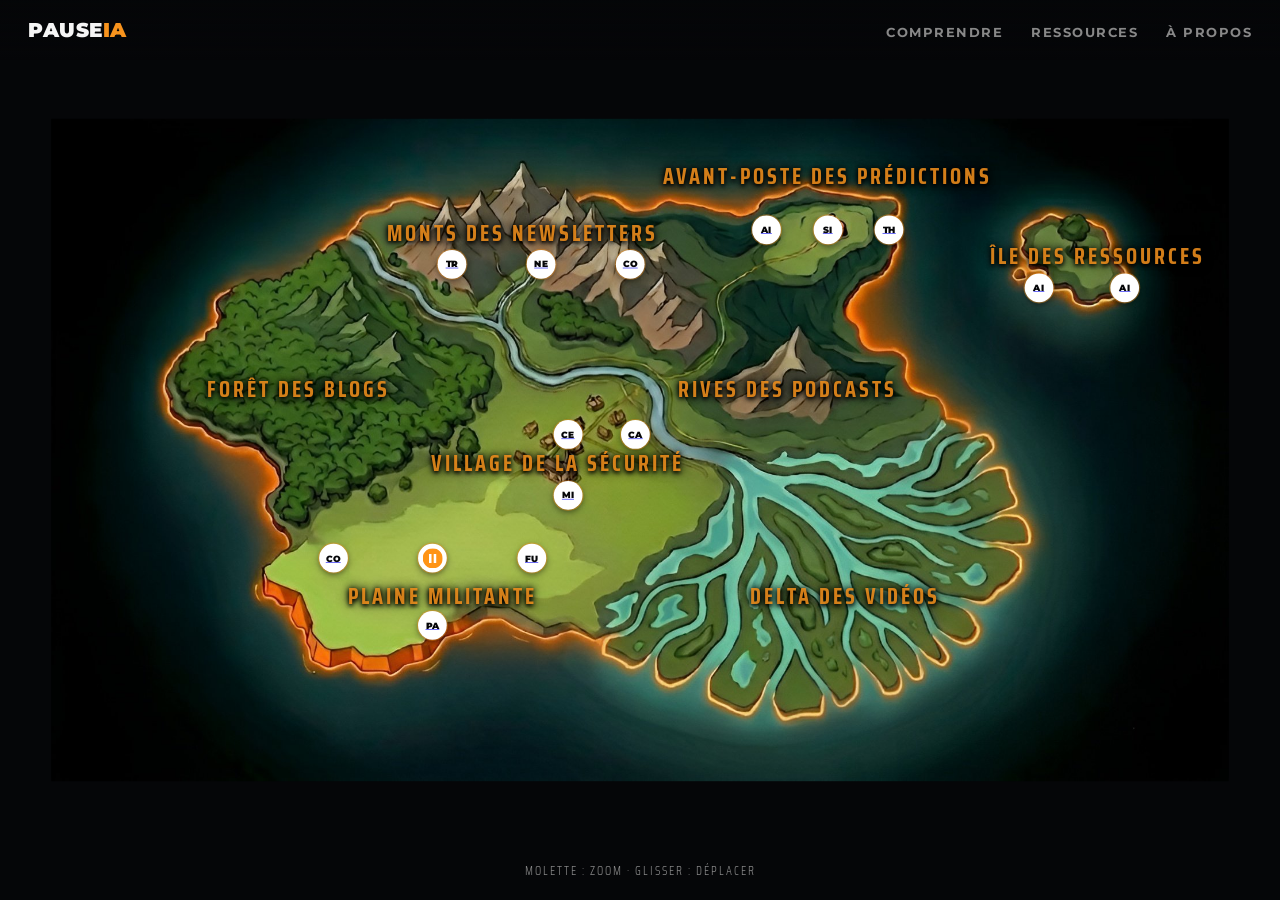
==== index.html @ 86043eaa "Add files via upload" ====
<!DOCTYPE html>
<html lang="fr">
<head>
  <meta charset="UTF-8" />
  <meta name="viewport" content="width=device-width, initial-scale=1.0" />
  <title>Pause IA — Carte</title>

  <!-- Polices Google Fonts (charte PauseAI) -->
  <link rel="preconnect" href="https://fonts.googleapis.com" />
  <link rel="preconnect" href="https://fonts.gstatic.com" crossorigin />
  <link
    href="https://fonts.googleapis.com/css2?family=Montserrat:wght@700;900&family=Roboto+Slab:wght@300;700&family=Saira+Condensed:wght@700&display=swap"
    rel="stylesheet"
  />

  <!-- Feuilles de style séparées -->
  <link rel="stylesheet" href="assets/css/base.css" />
  <link rel="stylesheet" href="assets/css/map.css" />

  <!-- ============================================================
       SCRIPT BLOQUANT : calcule la transform initiale du stage
       AVANT que le HTML soit rendu. Injecte une balise <style>
       qui place le stage exactement au bon endroit dès la première
       frame. Aucun "flash" possible.
       ============================================================ -->
  <script>
    (function () {
      var MAP_W = 2048, MAP_H = 1152;
      var vw = window.innerWidth;
      var vh = window.innerHeight;
      var margin = 0.92;
      var scale = Math.min((vw / MAP_W) * margin, (vh / MAP_H) * margin);
      var x = (vw - MAP_W * scale) / 2;
      var y = (vh - MAP_H * scale) / 2;
      // On expose ces valeurs pour map.js (qui les utilisera pour Panzoom)
      window.__mapInitialFit = { scale: scale, x: x, y: y };
      // Et on injecte la transform en CSS pour qu'elle s'applique au rendu initial
      var s = document.createElement('style');
      s.textContent =
        '.map-stage{transform:translate(' + x + 'px,' + y + 'px) scale(' + scale + ');' +
        'transform-origin:0 0;visibility:visible !important}';
      document.head.appendChild(s);
    })();
  </script>
</head>

<body>

  <!-- ============================================================
       NAVIGATION : barre supérieure commune à toutes les pages
       ============================================================ -->
  <nav class="nav">
    <div class="nav-logo">
      <span>PAUSE</span><span class="orange">IA</span>
    </div>
    <ul class="nav-links">
      <li><a href="vulgarisation.html">Comprendre</a></li>
      <li><a href="ressources.html">Ressources</a></li>
      <li><a href="about.html">À propos</a></li>
    </ul>
  </nav>

  <!-- ============================================================
       CARTE INTERACTIVE
       - .map-viewport : zone visible plein écran
       - .map-stage : conteneur que Panzoom manipule (image + SVG ensemble)
       - <img> : la carte de fond
       - <svg> : les polygones de zones, superposés à l'image
       ============================================================ -->
  <div class="map-viewport" id="mapViewport">
    <div class="map-stage" id="mapStage">

      <img
        src="assets/images/map.png"
        alt="Carte des ressources Pause IA"
        class="map-image"
      />

      <!-- Le viewBox correspond aux dimensions natives de l'image (2048×1152).
           Toutes les coordonnées des polygones sont exprimées dans ce repère. -->
      <svg
        class="map-zones"
        viewBox="0 0 2048 1152"
        preserveAspectRatio="xMidYMid meet"
      >

        <!-- ============================================================
             LES 8 ZONES THÉMATIQUES
             Coordonnées en pixels-image (repère 2048×1152).
             Tracées en suivant les contours visuels de la carte :
             côtes, lignes de crête, lisière de forêt, rivières.
             À ajuster zone par zone si besoin.
             ============================================================ -->

         <!-- Forêt des blogs -->
        <polygon
          class="zone"
          data-name="Forêt des blogs"
          fill="transparent"
          stroke="none"
          points="
            505,200
            550,237
            614,303
            669,368
            745,379
            782,399
            802,455
            793,492
            770,528
            762,577
            749,623
            720,640
            677,635
            638,656
            556,701
            477,725
            430,729
            388,724
            350,711
            330,685
            298,645
            218,613
            173,564
            150,485
            169,377
            234,311
            312,260
            392,237
            441,205
            474,195
            505,200
          "
        />

         <!-- Monts des newsletters -->
        <polygon
          class="zone"
          data-name="Monts des newsletters"
          fill="transparent"
          stroke="none"
          points="
            1052,444
            974,429
            906,424
            853,435
            814,407
            786,359
            737,339
            669,319
            641,284
            606,265
            582,243
            552,204
            542,176
            558,146
            605,116
            673,99
            733,91
            781,72
            821,56
            850,62
            890,78
            950,112
            1002,147
            1089,206
            1125,256
            1140,304
            1162,376
            1148,421
            1114,439
            1080,449
            1052,444
          "
        />

         <!-- Village de la sécurité -->
        <polygon
          class="zone"
          data-name="Village de la sécurité"
          fill="transparent"
          stroke="none"
          points="
            833,461
            797,519
            781,577
            782,623
            812,663
            844,682
            889,700
            941,727
            984,750
            1042,760
            1086,740
            1134,696
            1133,640
            1105,600
            1065,567
            1037,527
            1018,463
            929,444
            869,463
            834,460
          "
        />

         <!-- Plaine militante -->
        <polygon
          class="zone"
          data-name="Plaine militante"
          fill="transparent"
          stroke="none"
          points="
            408,751
            457,726
            485,714
            521,711
            560,694
            592,672
            637,654
            686,647
            729,647
            765,650
            790,660
            810,674
            838,682
            858,695
            888,704
            924,719
            948,738
            972,763
            1000,791
            1008,814
            1001,836
            988,854
            944,876
            890,887
            854,906
            806,910
            777,898
            749,896
            705,914
            652,962
            600,990
            552,998
            506,988
            466,986
            434,974
            408,939
            385,896
            349,872
            318,835
            322,794
            346,772
            376,758
            408,752
          "
        />

        <!-- Rives des podcasts -->
        <polygon
          class="zone"
          data-name="Rives des podcasts"
          fill="transparent"
          stroke="none"
          points="
            1137,441
            1088,466
            1066,485
            1058,531
            1086,567
            1130,598
            1168,638
            1244,650
            1314,633
            1406,610
            1488,583
            1558,554
            1581,509
            1569,465
            1526,426
            1496,387
            1449,369
            1384,366
            1329,349
            1254,345
            1224,361
            1182,397
            1166,421
            1137,442
          "
        />

         <!-- Delta des vidéos -->
        <polygon
          class="zone"
          data-name="Delta des vidéos"
          fill="transparent"
          stroke="none"
          points="
            1220,650
            1308,634
            1402,618
            1505,582
            1561,556
            1636,548
            1657,571
            1686,606
            1708,655
            1729,740
            1724,828
            1689,888
            1634,944
            1540,1015
            1457,1050
            1402,1062
            1329,1068
            1237,1068
            1160,1050
            1108,1034
            1029,996
            974,968
            950,930
            966,864
            1010,811
            1073,748
            1149,700
            1220,651
          "
        />

         <!-- Avant-poste des prédictions -->
        <polygon
          class="zone"
          data-name="Avant-poste des prédictions"
          fill="transparent"
          stroke="none"
          points="
            1142,224
            1160,272
            1181,308
            1229,330
            1269,331
            1333,334
            1412,339
            1465,330
            1504,300
            1542,262
            1564,200
            1562,134
            1542,96
            1505,68
            1473,54
            1416,46
            1337,46
            1272,55
            1194,82
            1146,127
            1137,170
            1141,224
          "
        />

         <!-- Île des ressources -->
        <polygon
          class="zone"
          data-name="Île des ressources"
          fill="transparent"
          stroke="none"
          points="
            1597,314
            1577,263
            1568,206
            1572,148
            1579,106
            1608,79
            1664,62
            1723,59
            1789,62
            1848,86
            1909,138
            1971,215
            2008,271
            2017,335
            2015,400
            1995,451
            1968,485
            1928,516
            1884,528
            1825,517
            1763,488
            1699,437
            1645,376
            1597,315
          "
        />

      </svg>

      <!-- ============================================================
           LABELS STATIQUES DES ZONES
           Position fixe en pixels-image (repère 2048×1152).
           Toujours visibles, fondent dans le décor.
           Au survol du polygone correspondant, ils prennent un fond noir.
           ============================================================ -->
      <div class="zone-labels">
        <div class="zone-static-label" data-zone="foret"        style="left: 430px; top: 470px;">Forêt des blogs</div>
        <div class="zone-static-label" data-zone="monts"        style="left: 820px; top: 200px;">Monts des newsletters</div>
        <div class="zone-static-label" data-zone="village"      style="left: 880px; top: 600px;">Village de la sécurité</div>
        <div class="zone-static-label" data-zone="plaine"       style="left: 680px; top: 830px;">Plaine militante</div>
        <div class="zone-static-label" data-zone="rives"        style="left: 1280px; top: 470px;">Rives des podcasts</div>
        <div class="zone-static-label" data-zone="delta"        style="left: 1380px; top: 830px;">Delta des vidéos</div>
        <div class="zone-static-label" data-zone="avant-poste"  style="left: 1350px; top: 100px;">Avant-poste des prédictions</div>
        <div class="zone-static-label" data-zone="ile"          style="left: 1820px; top: 240px;">Île des ressources</div>
      </div>

      <!-- ============================================================
           CONTENEUR DES SOURCES
           Les cercles des sources sont injectés ici par map.js
           à partir de data/ressources.json.
           ============================================================ -->
      <div class="map-sources" id="mapSources"></div>

    </div>
  </div>

  <!-- Bulle d'info qui apparaît à côté d'une source au survol -->
  <div class="source-tooltip" id="sourceTooltip">
    <div class="source-tooltip-header">
      <span class="source-tooltip-flag" id="sourceTooltipFlag"></span>
      <span class="source-tooltip-title" id="sourceTooltipTitle"></span>
    </div>
    <div class="source-tooltip-desc" id="sourceTooltipDesc"></div>
  </div>

  <!-- Indication discrète en bas de l'écran -->
  <div class="hint">Molette : zoom · Glisser : déplacer</div>

  <!-- ============================================================
       SCRIPTS : pan/zoom maison, pas de bibliothèque externe
       ============================================================ -->
  <script src="assets/js/nav.js"></script>
  <script src="assets/js/map.js"></script>

</body>
</html>
---- assets/css/base.css ----
/* ============================================================
   BASE.CSS — Styles communs à toutes les pages du site
   Variables, reset, typographie, navigation
   ============================================================ */

/* ----- Variables de la charte PauseAI -----
   Définies une fois ici, réutilisées partout. */
:root {
  --orange: #f7931d;
  --orange-bright: #ffa94d;
  --orange-dim: #c46a12;
  --bg: #050608;          /* fond général : presque noir, très légèrement bleuté */
  --text: #f5f5f5;
  --text-dim: #888;
}

/* ----- Reset minimal ----- */
* { margin: 0; padding: 0; box-sizing: border-box; }
html, body { height: 100%; }

body {
  background: var(--bg);
  color: var(--text);
  font-family: 'Roboto Slab', serif;
  font-weight: 300;
}

/* ----- Barre de navigation supérieure -----
   Discrète, transparente vers le bas, ne masque pas le contenu. */
.nav {
  position: fixed;
  top: 0; left: 0; right: 0;
  z-index: 100;
  display: flex;
  align-items: center;
  justify-content: space-between;
  padding: 18px 28px;
  background: linear-gradient(to bottom, rgba(5,6,8,0.85), transparent);
  pointer-events: none; /* on autorise les clics à travers, sauf sur les enfants */
}
.nav > * { pointer-events: auto; }

.nav-logo {
  font-family: 'Montserrat', sans-serif;
  font-weight: 900;
  font-size: 20px;
  letter-spacing: 0.5px;
}
.nav-logo .orange { color: var(--orange); }

.nav-links {
  display: flex;
  gap: 28px;
  list-style: none;
}
.nav-links a {
  color: var(--text-dim);
  text-decoration: none;
  font-family: 'Montserrat', sans-serif;
  font-weight: 700;
  font-size: 13px;
  text-transform: uppercase;
  letter-spacing: 1.5px;
  transition: color 0.2s;
}
.nav-links a:hover { color: var(--orange); }
---- assets/css/map.css ----
/* ============================================================
   MAP.CSS — Styles spécifiques à la carte interactive
   Viewport, stage, zones SVG, label de survol
   ============================================================ */

/* La page de la carte n'a pas de scroll (carte plein écran). */
body { overflow: hidden; }

/* ----- Viewport : la zone visible (= l'écran entier) -----
   C'est CE conteneur qui ne bouge pas. Panzoom déplace .map-stage
   à l'intérieur. */
.map-viewport {
  position: relative;
  width: 100vw;
  height: 100vh;
  overflow: hidden;
  cursor: grab;
}
.map-viewport:active { cursor: grabbing; }

/* ----- Stage : le conteneur que Panzoom manipule -----
   La transform initiale (centrage) est appliquée par le script
   inline dans le <head> de index.html, AVANT le premier rendu.
   Pas de visibility: hidden ici, plus besoin. */
.map-stage {
  width: 2048px;       /* dimensions natives de l'image upscalée */
  height: 1152px;
  position: absolute;
  top: 0;
  left: 0;
  transform-origin: 0 0;
}

/* L'image de la carte */
.map-image {
  width: 100%;
  height: 100%;
  display: block;
  user-select: none;
  -webkit-user-drag: none;
  pointer-events: none; /* l'image ne capture pas la souris, le SVG si */
}

/* Le SVG des zones se superpose parfaitement à l'image. */
.map-zones {
  position: absolute;
  top: 0; left: 0;
  width: 100%;
  height: 100%;
}

/* ----- Style des zones interactives -----
   IMPORTANT : on veut UNIQUEMENT un contour brillant au survol.
   Pas de remplissage. La forme s'illumine par ses bords. */
.zone {
  fill: transparent !important;
  stroke: transparent !important;
  stroke-width: 0;
  outline: none !important;
  cursor: pointer;
  transition: stroke 0.25s ease, stroke-width 0.25s ease;
}
.zone:hover,
.zone:focus,
.zone:active {
  fill: transparent !important;
  stroke: var(--orange) !important;
  stroke-width: 4 !important;
  outline: none !important;
  /* Léger glow autour du trait pour le rendre plus présent */
  filter: drop-shadow(0 0 6px var(--orange));
}

/* ============================================================
   LABELS STATIQUES DES ZONES
   Toujours visibles, posés à des positions fixes en pixels-image.
   Ils suivent le pan/zoom de la carte (dans .map-stage).
   ============================================================ */
.zone-labels {
  position: absolute;
  top: 0; left: 0;
  width: 100%;
  height: 100%;
  pointer-events: none;
}
.zone-static-label {
  position: absolute;
  font-family: 'Saira Condensed', sans-serif;
  font-weight: 700;
  font-size: 22px;
  letter-spacing: 3px;
  text-transform: uppercase;
  color: rgba(247, 147, 29, 0.85);
  text-shadow:
    0 0 12px rgba(0, 0, 0, 0.9),
    0 0 6px rgba(0, 0, 0, 0.9),
    0 2px 4px rgba(0, 0, 0, 1);
  white-space: nowrap;
  user-select: none;
  pointer-events: none;
  /* Padding nécessaire pour que le fond noir ait une marge autour du texte */
  padding: 6px 12px;
  border-radius: 3px;
  transition: background 0.25s ease, border-color 0.25s ease, color 0.25s ease;
  border: 1px solid transparent;
  /* Le scale inverse est appliqué par JS dans apply() pour garder
     une taille constante au zoom. translate(-50%, -50%) recentre
     le label sur son point d'ancrage (left/top dans le HTML). */
  transform-origin: center center;
  transform: translate(-50%, -50%);
}
.zone-static-label.active {
  background: rgba(5, 6, 8, 0.92);
  border-color: var(--orange);
  color: var(--orange);
  box-shadow: 0 0 16px rgba(247, 147, 29, 0.4);
}

/* ============================================================
   CERCLES DES SOURCES
   Cercles blancs (50px) avec logo couleur dedans, posés sur la
   carte. Au survol : agrandissement + tooltip à côté.
   ============================================================ */
.map-sources {
  position: absolute;
  top: 0; left: 0;
  width: 100%;
  height: 100%;
  pointer-events: none; /* on autorise les clics seulement sur les enfants */
}

.source-marker {
  position: absolute;
  width: 50px;
  height: 50px;
  margin-left: -25px;  /* centre le cercle sur ses coordonnées */
  margin-top: -25px;
  border-radius: 50%;
  background: #ffffff;
  box-shadow:
    0 0 0 2px rgba(247, 147, 29, 0.4),
    0 4px 12px rgba(0, 0, 0, 0.5);
  cursor: pointer;
  pointer-events: auto;
  display: flex;
  align-items: center;
  justify-content: center;
  overflow: hidden;
  transition: transform 0.2s ease, box-shadow 0.2s ease;
}
.source-marker:hover {
  transform: scale(1.25);
  box-shadow:
    0 0 0 3px var(--orange),
    0 0 16px rgba(247, 147, 29, 0.7),
    0 6px 16px rgba(0, 0, 0, 0.6);
  z-index: 20;
}
.source-marker img {
  width: 70%;
  height: 70%;
  object-fit: contain;
  user-select: none;
  -webkit-user-drag: none;
  pointer-events: none;
}

/* Fallback quand pas de logo : initiales sur fond gris */
.source-marker-fallback {
  font-family: 'Montserrat', sans-serif;
  font-weight: 900;
  font-size: 16px;
  color: #050608;
  text-transform: uppercase;
}

/* ============================================================
   BULLE D'INFO DES SOURCES
   Affichée à côté du cercle survolé (statique, ne suit pas la souris).
   ============================================================ */
.source-tooltip {
  position: fixed;
  z-index: 100;
  max-width: 280px;
  padding: 12px 16px;
  background: rgba(5, 6, 8, 0.96);
  border: 1px solid var(--orange);
  border-radius: 4px;
  box-shadow: 0 0 24px rgba(247, 147, 29, 0.35);
  opacity: 0;
  transform: translateY(4px);
  transition: opacity 0.18s ease, transform 0.18s ease;
  pointer-events: none;
}
.source-tooltip.visible {
  opacity: 1;
  transform: translateY(0);
}
.source-tooltip-header {
  display: flex;
  align-items: center;
  gap: 8px;
  margin-bottom: 6px;
}
.source-tooltip-flag {
  font-size: 16px;
  line-height: 1;
}
.source-tooltip-title {
  font-family: 'Montserrat', sans-serif;
  font-weight: 700;
  font-size: 14px;
  color: var(--orange);
  letter-spacing: 0.5px;
}
.source-tooltip-desc {
  font-family: 'Roboto Slab', serif;
  font-weight: 300;
  font-size: 13px;
  line-height: 1.5;
  color: var(--text);
}

/* ============================================================
   INDICATION DISCRÈTE EN BAS
   ============================================================ */
.hint {
  position: fixed;
  bottom: 20px;
  left: 50%;
  transform: translateX(-50%);
  font-family: 'Saira Condensed', sans-serif;
  font-size: 12px;
  color: var(--text-dim);
  letter-spacing: 2px;
  text-transform: uppercase;
  pointer-events: none;
  z-index: 10;
}
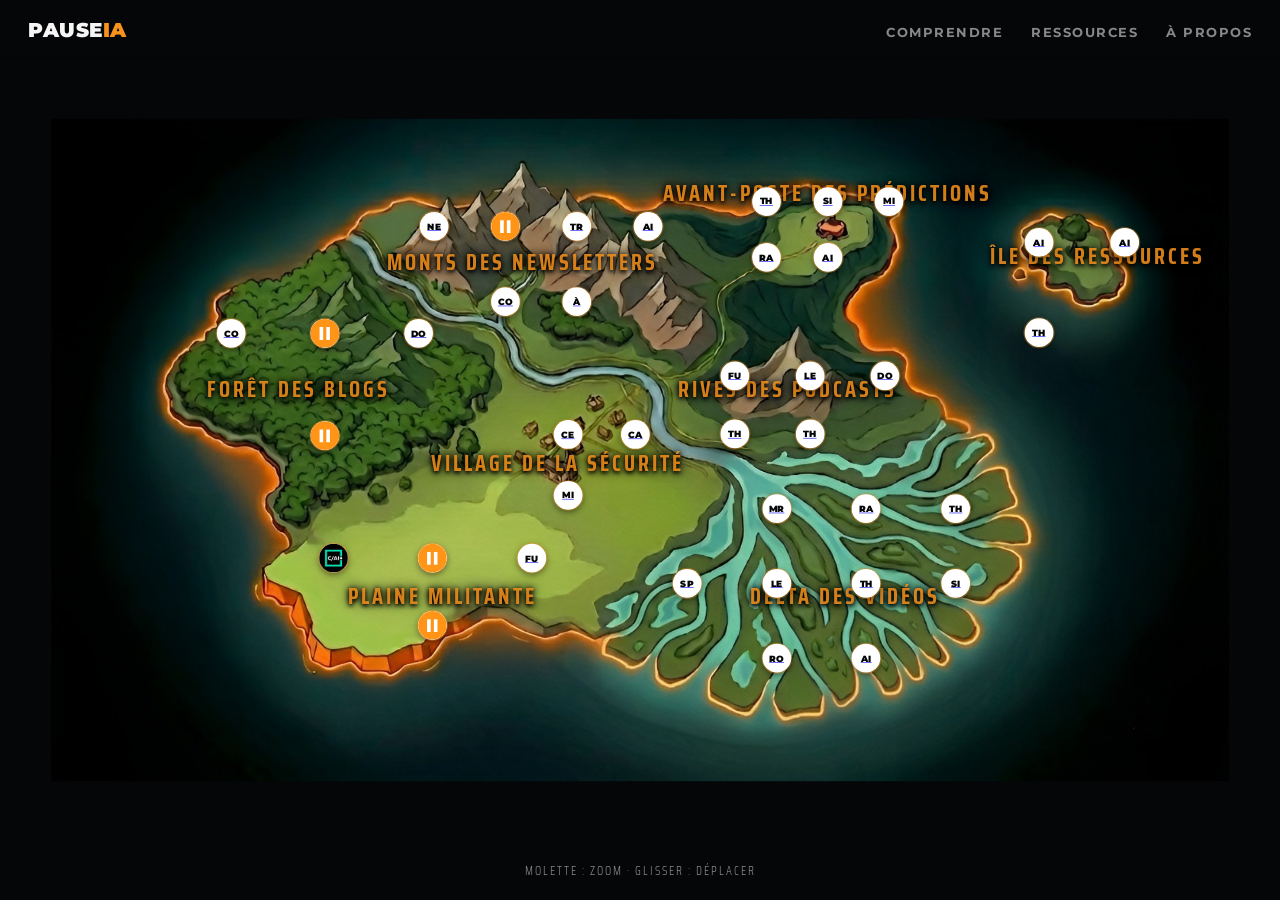
==== commit 5b0e3f84: "Onglet Comprendre : intègre l'arbre des risques en iframe" ====
--- a/index.html
+++ b/index.html
@@ -54,7 +54,7 @@
       <span>PAUSE</span><span class="orange">IA</span>
     </div>
     <ul class="nav-links">
-      <li><a href="vulgarisation.html">Comprendre</a></li>
+      <li><a href="comprendre.html">Comprendre</a></li>
       <li><a href="ressources.html">Ressources</a></li>
       <li><a href="about.html">À propos</a></li>
     </ul>
@@ -405,12 +405,12 @@
            ============================================================ -->
       <div class="zone-labels">
         <div class="zone-static-label" data-zone="foret"        style="left: 430px; top: 470px;">Forêt des blogs</div>
-        <div class="zone-static-label" data-zone="monts"        style="left: 820px; top: 200px;">Monts des newsletters</div>
+        <div class="zone-static-label" data-zone="monts"        style="left: 820px; top: 250px;">Monts des newsletters</div>
         <div class="zone-static-label" data-zone="village"      style="left: 880px; top: 600px;">Village de la sécurité</div>
         <div class="zone-static-label" data-zone="plaine"       style="left: 680px; top: 830px;">Plaine militante</div>
         <div class="zone-static-label" data-zone="rives"        style="left: 1280px; top: 470px;">Rives des podcasts</div>
         <div class="zone-static-label" data-zone="delta"        style="left: 1380px; top: 830px;">Delta des vidéos</div>
-        <div class="zone-static-label" data-zone="avant-poste"  style="left: 1350px; top: 100px;">Avant-poste des prédictions</div>
+        <div class="zone-static-label" data-zone="avant-poste"  style="left: 1350px; top: 130px;">Avant-poste des prédictions</div>
         <div class="zone-static-label" data-zone="ile"          style="left: 1820px; top: 240px;">Île des ressources</div>
       </div>
 
--- a/assets/css/map.css
+++ b/assets/css/map.css
@@ -157,8 +157,8 @@
   z-index: 20;
 }
 .source-marker img {
-  width: 70%;
-  height: 70%;
+  width: 100%;
+  height: 100%;
   object-fit: contain;
   user-select: none;
   -webkit-user-drag: none;
@@ -237,3 +237,10 @@
   pointer-events: none;
   z-index: 10;
 }
+.source-tooltip-flag-img {
+  width: 22px;
+  height: auto;
+  display: block;
+  border-radius: 2px;
+  box-shadow: 0 0 0 1px rgba(255, 255, 255, 0.15);
+}
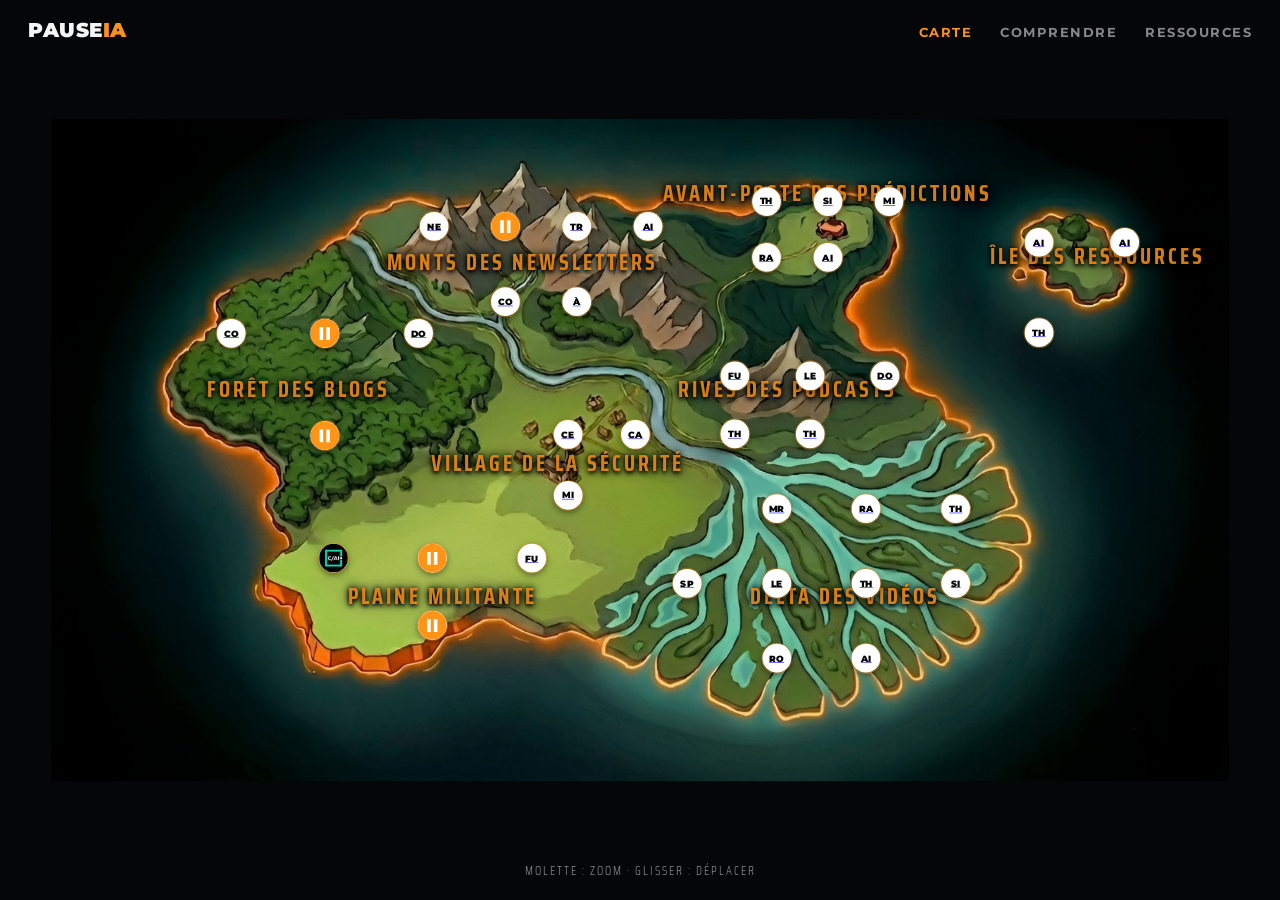
==== commit c9547700: "Page Ressources + nav mise à jour (Carte orange, retrait À propos)" ====
--- a/index.html
+++ b/index.html
@@ -54,9 +54,9 @@
       <span>PAUSE</span><span class="orange">IA</span>
     </div>
     <ul class="nav-links">
+      <li><a href="index.html" class="nav-carte">Carte</a></li>
       <li><a href="comprendre.html">Comprendre</a></li>
       <li><a href="ressources.html">Ressources</a></li>
-      <li><a href="about.html">À propos</a></li>
     </ul>
   </nav>
 
--- a/assets/css/base.css
+++ b/assets/css/base.css
@@ -64,3 +64,11 @@
   transition: color 0.2s;
 }
 .nav-links a:hover { color: var(--orange); }
+
+/* Onglet Carte : toujours en orange (mise en avant de la page principale) */
+.nav-links a.nav-carte {
+  color: var(--orange);
+}
+.nav-links a.nav-carte:hover {
+  color: var(--orange-bright);
+}
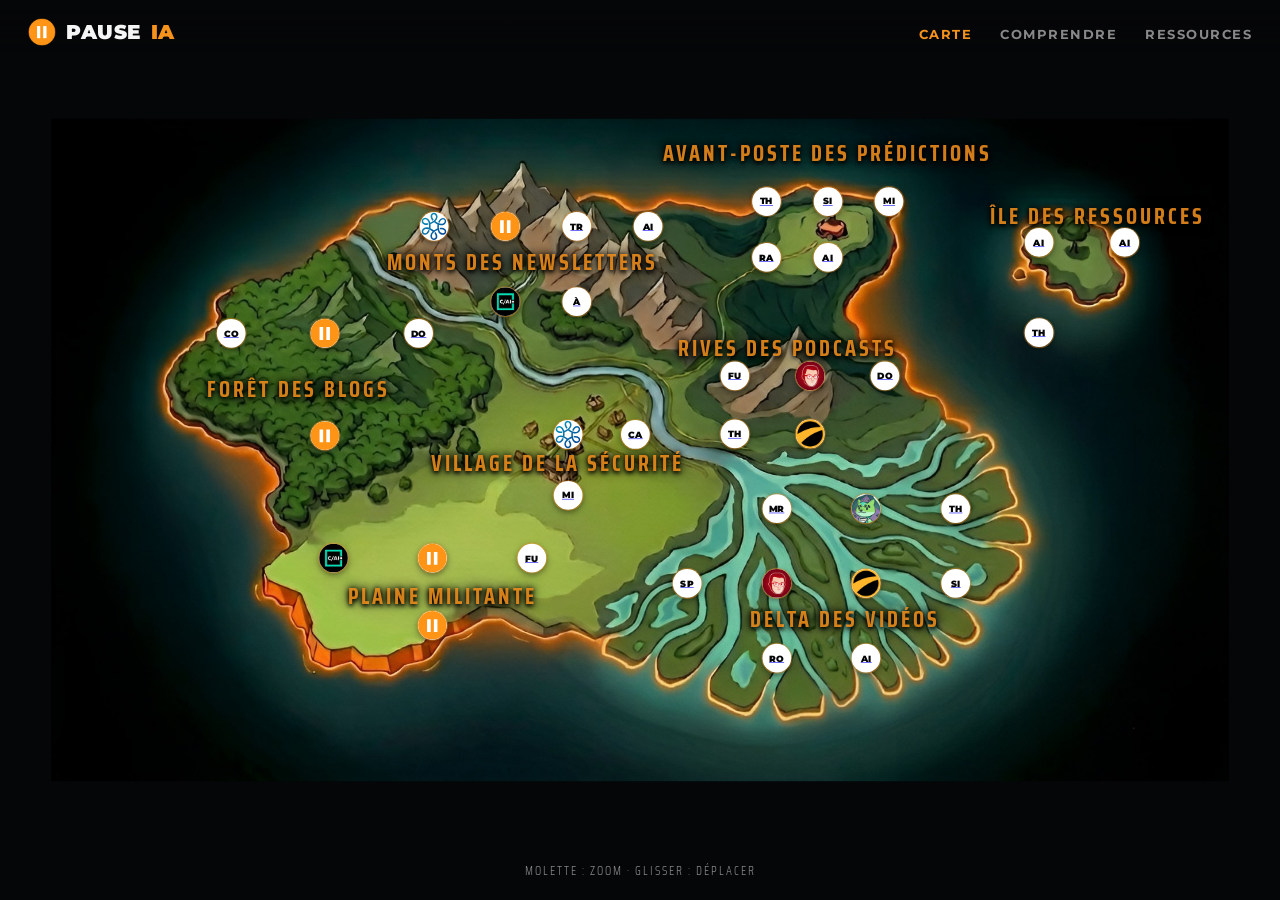
==== commit 36b225be: "Logo dans nav + nouveaux logos sources + repositionnement labels" ====
--- a/index.html
+++ b/index.html
@@ -51,6 +51,7 @@
        ============================================================ -->
   <nav class="nav">
     <div class="nav-logo">
+      <img class="logo-img" src="assets/images/logos/pauseialogo.png" alt="" />
       <span>PAUSE</span><span class="orange">IA</span>
     </div>
     <ul class="nav-links">
@@ -408,10 +409,10 @@
         <div class="zone-static-label" data-zone="monts"        style="left: 820px; top: 250px;">Monts des newsletters</div>
         <div class="zone-static-label" data-zone="village"      style="left: 880px; top: 600px;">Village de la sécurité</div>
         <div class="zone-static-label" data-zone="plaine"       style="left: 680px; top: 830px;">Plaine militante</div>
-        <div class="zone-static-label" data-zone="rives"        style="left: 1280px; top: 470px;">Rives des podcasts</div>
-        <div class="zone-static-label" data-zone="delta"        style="left: 1380px; top: 830px;">Delta des vidéos</div>
-        <div class="zone-static-label" data-zone="avant-poste"  style="left: 1350px; top: 130px;">Avant-poste des prédictions</div>
-        <div class="zone-static-label" data-zone="ile"          style="left: 1820px; top: 240px;">Île des ressources</div>
+        <div class="zone-static-label" data-zone="rives"        style="left: 1280px; top: 400px;">Rives des podcasts</div>
+        <div class="zone-static-label" data-zone="delta"        style="left: 1380px; top: 870px;">Delta des vidéos</div>
+        <div class="zone-static-label" data-zone="avant-poste"  style="left: 1350px; top: 60px;">Avant-poste des prédictions</div>
+        <div class="zone-static-label" data-zone="ile"          style="left: 1820px; top: 170px;">Île des ressources</div>
       </div>
 
       <!-- ============================================================
--- a/assets/css/base.css
+++ b/assets/css/base.css
@@ -45,6 +45,15 @@
   font-weight: 900;
   font-size: 20px;
   letter-spacing: 0.5px;
+  display: flex;
+  align-items: center;
+  gap: 10px;
+}
+.nav-logo .logo-img {
+  width: 28px;
+  height: 28px;
+  object-fit: contain;
+  flex-shrink: 0;
 }
 .nav-logo .orange { color: var(--orange); }
 
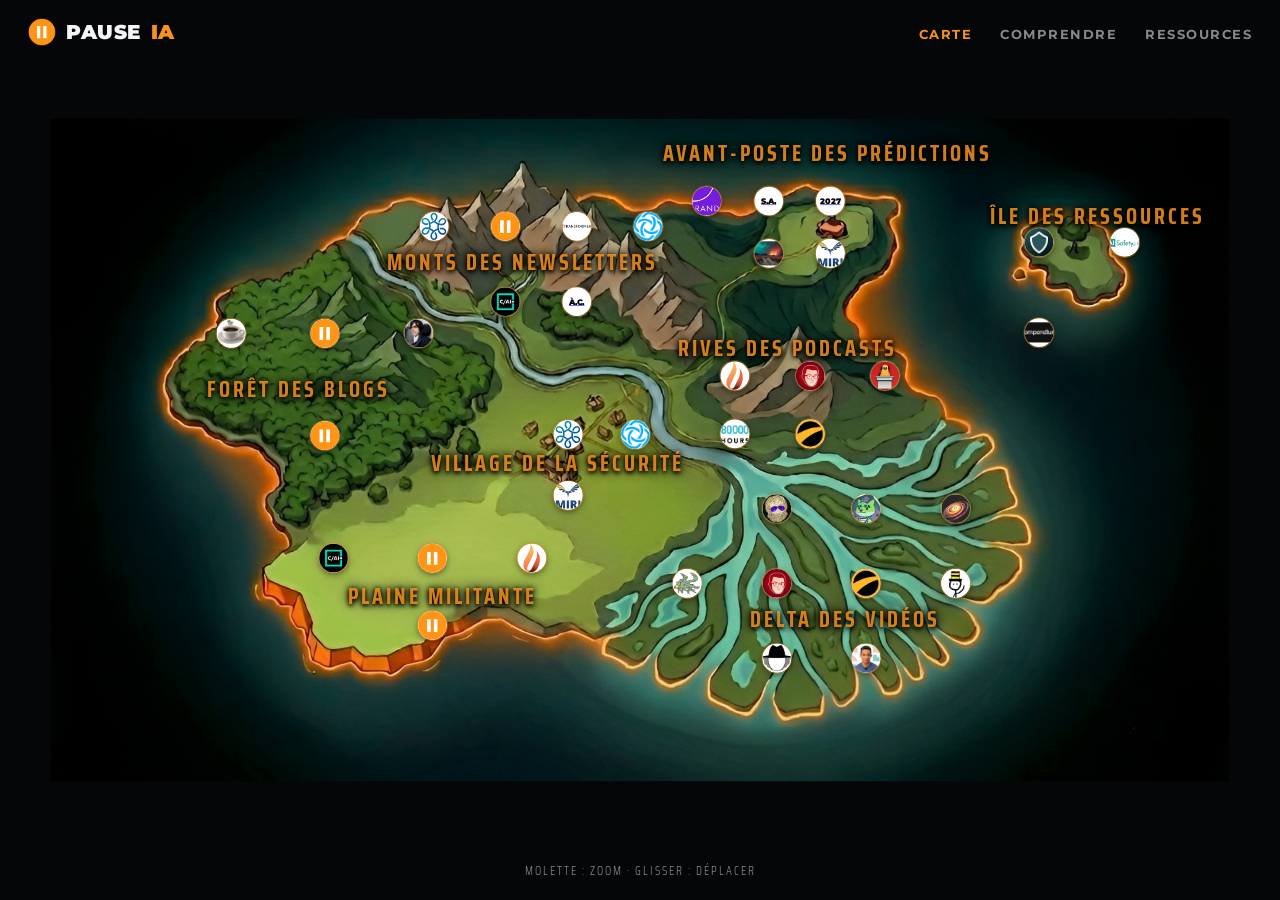
==== commit a75c14ee: "poly avant-poste" ====
--- a/index.html
+++ b/index.html
@@ -330,35 +330,43 @@
           "
         />
 
-         <!-- Avant-poste des prédictions -->
+          <!-- Avant-poste des prédictions -->
         <polygon
           class="zone"
           data-name="Avant-poste des prédictions"
           fill="transparent"
           stroke="none"
           points="
-            1142,224
-            1160,272
-            1181,308
-            1229,330
-            1269,331
-            1333,334
-            1412,339
-            1465,330
-            1504,300
-            1542,262
-            1564,200
-            1562,134
-            1542,96
-            1505,68
-            1473,54
-            1416,46
-            1337,46
-            1272,55
-            1194,82
-            1146,127
-            1137,170
-            1141,224
+            1240,324
+            1290,324
+            1353,324
+            1413,323
+            1473,322
+            1504,319
+            1532,303
+            1548,279
+            1565,243
+            1569,203
+            1570,150
+            1565,95
+            1545,76
+            1514,60
+            1460,55
+            1381,55
+            1312,52
+            1266,51
+            1206,56
+            1142,59
+            1109,59
+            1061,68
+            1041,100
+            1033,134
+            1049,178
+            1093,216
+            1141,259
+            1173,303
+            1206,323
+            1240,326
           "
         />
 
--- a/assets/css/map.css
+++ b/assets/css/map.css
@@ -165,13 +165,25 @@
   pointer-events: none;
 }
 
-/* Fallback quand pas de logo : initiales sur fond gris */
+/* Variante "large" : pour les logos qui ont beaucoup d'espace blanc autour
+   et qui paraissent trop petits à 90%. Permet au logo de remplir totalement
+   le cercle (et de déborder un peu pour rendre l'élément visuel plus grand). */
+.source-marker.large img {
+  width: 150%;
+  height: 150%;
+}
+
+/* Fallback quand pas de logo : texte sur fond blanc.
+   Taille adaptée pour 2 à 4 caractères dans un cercle de 50px. */
 .source-marker-fallback {
   font-family: 'Montserrat', sans-serif;
   font-weight: 900;
-  font-size: 16px;
+  font-size: 14px;
   color: #050608;
   text-transform: uppercase;
+  text-align: center;
+  line-height: 1;
+  letter-spacing: -0.5px;
 }
 
 /* ============================================================
@@ -237,10 +249,3 @@
   pointer-events: none;
   z-index: 10;
 }
-.source-tooltip-flag-img {
-  width: 22px;
-  height: auto;
-  display: block;
-  border-radius: 2px;
-  box-shadow: 0 0 0 1px rgba(255, 255, 255, 0.15);
-}
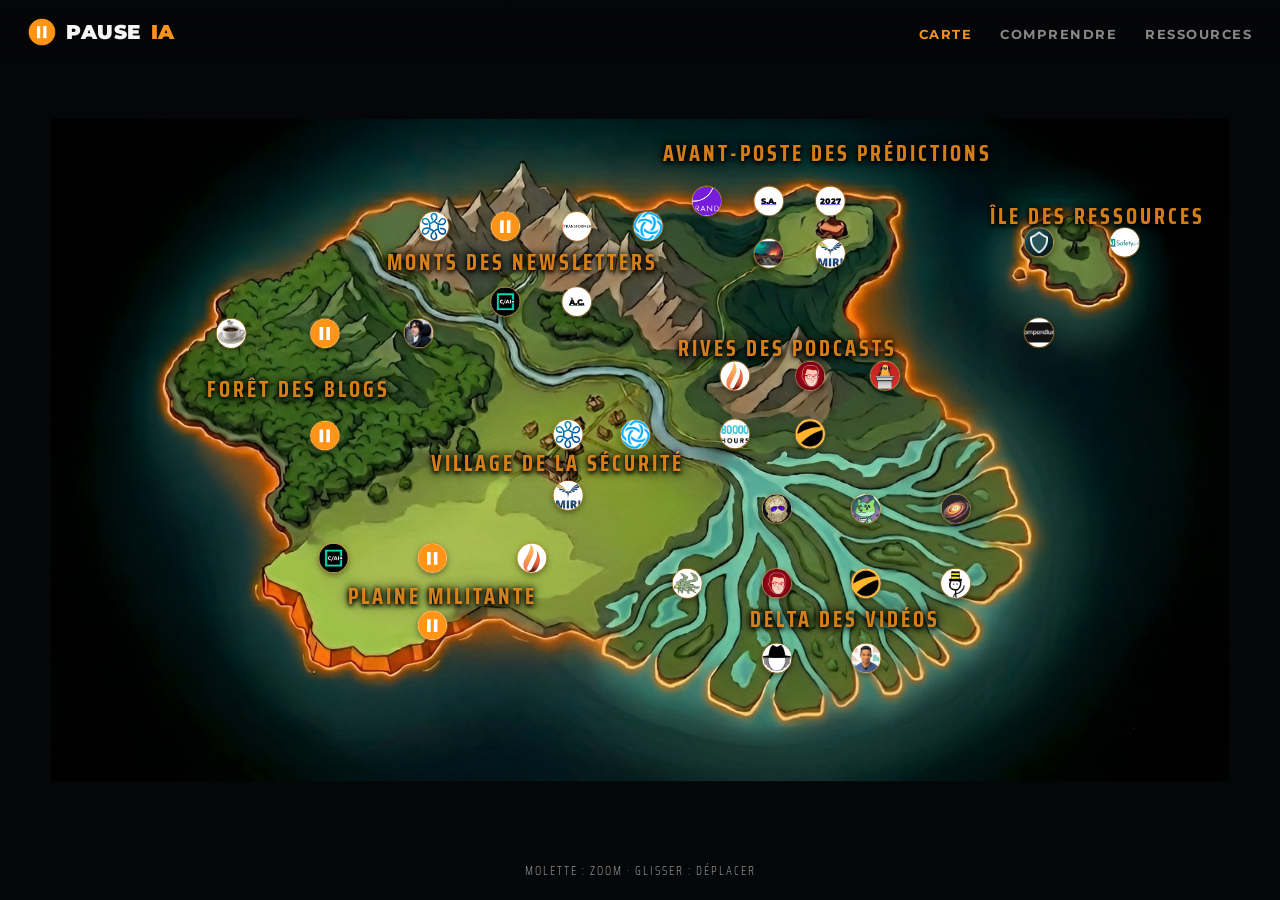
==== commit 2f7731a8: "Sous-titres au survol des onglets de navigation" ====
--- a/index.html
+++ b/index.html
@@ -55,9 +55,9 @@
       <span>PAUSE</span><span class="orange">IA</span>
     </div>
     <ul class="nav-links">
-      <li><a href="index.html" class="nav-carte">Carte</a></li>
-      <li><a href="comprendre.html">Comprendre</a></li>
-      <li><a href="ressources.html">Ressources</a></li>
+      <li><a href="index.html" class="nav-carte" data-subtitle="médias, communautés et actualités">Carte</a></li>
+      <li><a href="comprendre.html" data-subtitle="l'IA et ses risques existentiels">Comprendre</a></li>
+      <li><a href="ressources.html" data-subtitle="références et liens utiles">Ressources</a></li>
     </ul>
   </nav>
 
--- a/assets/css/base.css
+++ b/assets/css/base.css
@@ -81,3 +81,41 @@
 .nav-links a.nav-carte:hover {
   color: var(--orange-bright);
 }
+/* ============================================================
+   BULLES DE SOUS-TITRES AU SURVOL DES ONGLETS
+   Apparaissent sous chaque onglet quand on le survole.
+   Le sous-titre est défini via l'attribut data-subtitle sur le <a>.
+   ============================================================ */
+.nav-links li {
+  position: relative;
+}
+.nav-links a {
+  position: relative;
+}
+.nav-links a[data-subtitle]::after {
+  content: attr(data-subtitle);
+  position: absolute;
+  top: calc(100% + 14px);
+  left: 50%;
+  transform: translateX(-50%) translateY(-4px);
+  background: rgba(20, 20, 20, 0.97);
+  color: #ffffff;
+  font-family: 'Roboto Slab', serif;
+  font-weight: 300;
+  font-size: 12px;
+  letter-spacing: 0.3px;
+  text-transform: none;
+  padding: 8px 14px;
+  border-radius: 4px;
+  border: 1px solid rgba(247, 147, 29, 0.25);
+  white-space: nowrap;
+  opacity: 0;
+  pointer-events: none;
+  transition: opacity 0.18s ease, transform 0.18s ease;
+  box-shadow: 0 4px 14px rgba(0, 0, 0, 0.5);
+  z-index: 200;
+}
+.nav-links a[data-subtitle]:hover::after {
+  opacity: 1;
+  transform: translateX(-50%) translateY(0);
+}
--- a/assets/css/map.css
+++ b/assets/css/map.css
@@ -217,6 +217,15 @@
 .source-tooltip-flag {
   font-size: 16px;
   line-height: 1;
+  display: flex;
+  align-items: center;
+}
+.source-tooltip-flag-img {
+  width: 22px;
+  height: auto;
+  display: block;
+  border-radius: 2px;
+  box-shadow: 0 0 0 1px rgba(255, 255, 255, 0.15);
 }
 .source-tooltip-title {
   font-family: 'Montserrat', sans-serif;
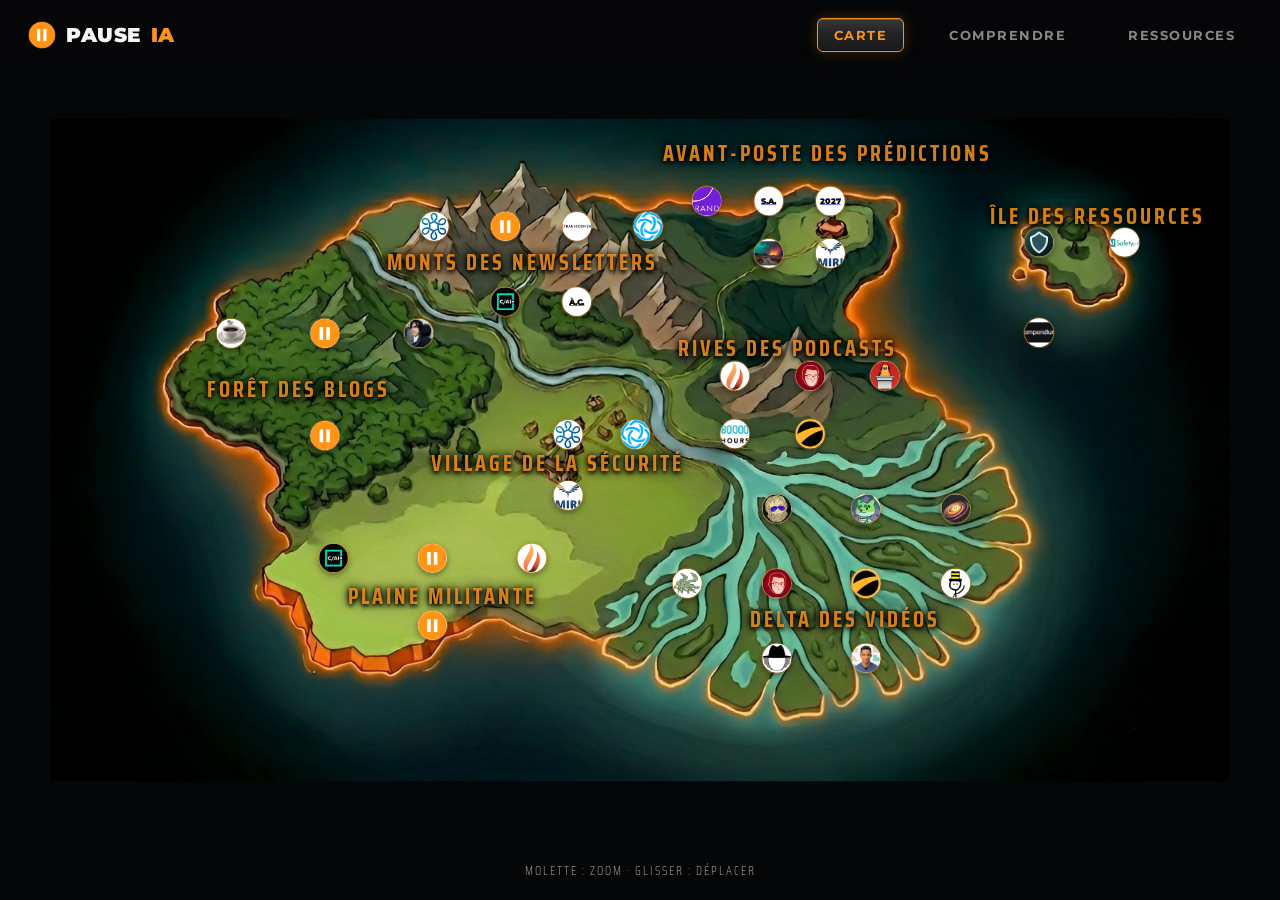
==== commit d2e072a4: "Onglet actif stylé (bordure orange, reflet bulle d'eau)" ====
--- a/index.html
+++ b/index.html
@@ -55,7 +55,7 @@
       <span>PAUSE</span><span class="orange">IA</span>
     </div>
     <ul class="nav-links">
-      <li><a href="index.html" class="nav-carte" data-subtitle="médias, communautés et actualités">Carte</a></li>
+      <li><a href="index.html" data-subtitle="médias, communautés et actualités">Carte</a></li>
       <li><a href="comprendre.html" data-subtitle="l'IA et ses risques existentiels">Comprendre</a></li>
       <li><a href="ressources.html" data-subtitle="références et liens utiles">Ressources</a></li>
     </ul>
--- a/assets/css/base.css
+++ b/assets/css/base.css
@@ -63,6 +63,7 @@
   list-style: none;
 }
 .nav-links a {
+  display: inline-block;
   color: var(--text-dim);
   text-decoration: none;
   font-family: 'Montserrat', sans-serif;
@@ -70,15 +71,32 @@
   font-size: 13px;
   text-transform: uppercase;
   letter-spacing: 1.5px;
-  transition: color 0.2s;
+  padding: 8px 16px;
+  border-radius: 6px;
+  border: 1px solid transparent;
+  transition: color 0.2s, background 0.2s, border-color 0.2s, box-shadow 0.2s;
 }
-.nav-links a:hover { color: var(--orange); }
-
-/* Onglet Carte : toujours en orange (mise en avant de la page principale) */
-.nav-links a.nav-carte {
+.nav-links a:hover {
   color: var(--orange);
 }
-.nav-links a.nav-carte:hover {
+
+/* ============================================================
+   ONGLET ACTIF
+   Bordure orange + fond sombre avec effet de reflet "bulle d'eau"
+   (inset shadow blanc en haut pour l'effet brillant) + texte orange.
+   ============================================================ */
+.nav-links a.is-active {
+  color: var(--orange);
+  border-color: var(--orange);
+  background:
+    linear-gradient(180deg, rgba(255,255,255,0.06) 0%, rgba(255,255,255,0) 50%),
+    linear-gradient(180deg, #2a2a2a 0%, #1a1a1a 100%);
+  box-shadow:
+    inset 0 1px 0 rgba(255, 255, 255, 0.18),
+    inset 0 -1px 0 rgba(0, 0, 0, 0.4),
+    0 0 14px rgba(247, 147, 29, 0.25);
+}
+.nav-links a.is-active:hover {
   color: var(--orange-bright);
 }
 /* ============================================================
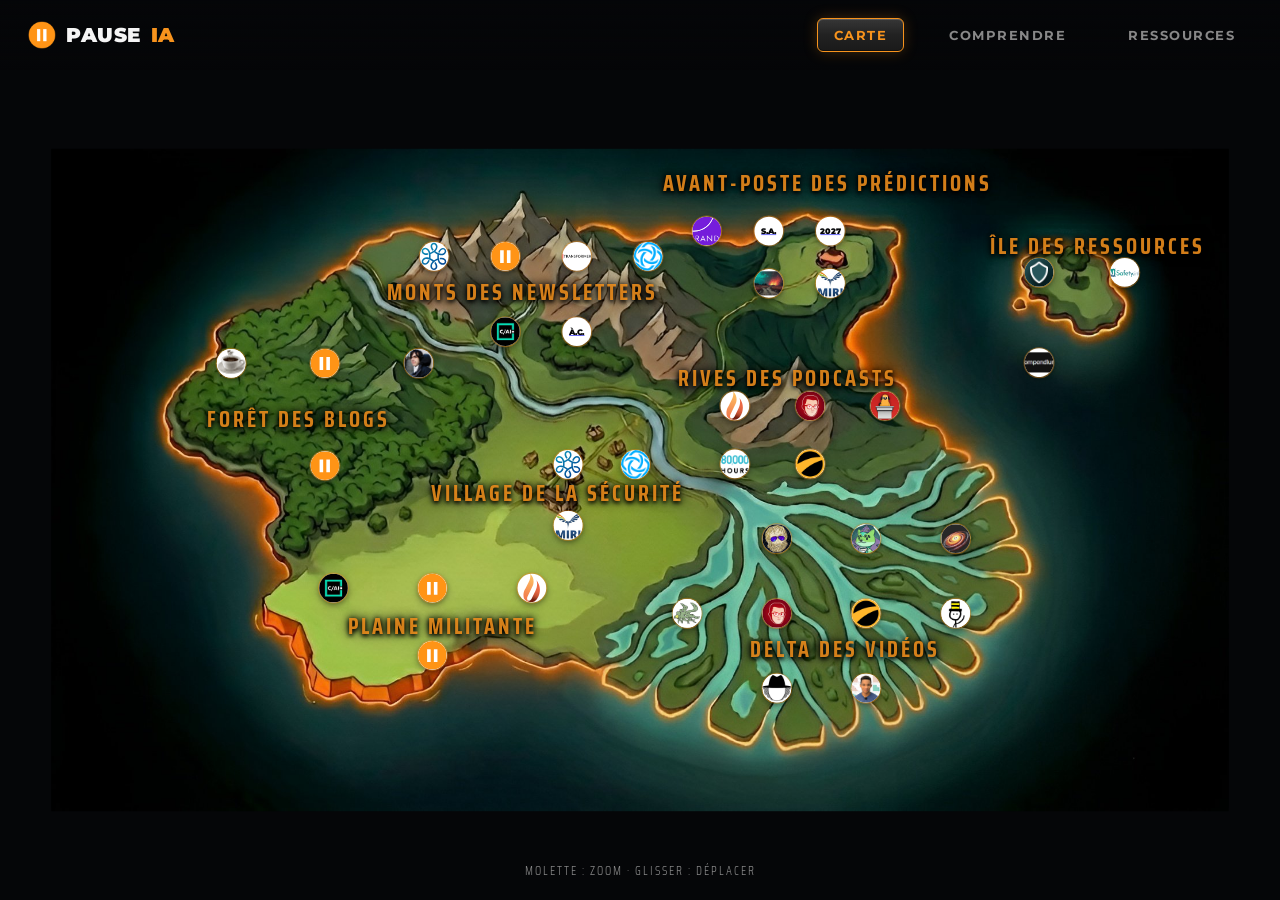
==== commit a75b2c7e: "Map vers bas 30px" ====
--- a/index.html
+++ b/index.html
@@ -31,7 +31,7 @@
       var margin = 0.92;
       var scale = Math.min((vw / MAP_W) * margin, (vh / MAP_H) * margin);
       var x = (vw - MAP_W * scale) / 2;
-      var y = (vh - MAP_H * scale) / 2;
+      var y = (vh - MAP_H * scale) / 2 + 30;  /* +30px pour libérer l'espace de la nav */
       // On expose ces valeurs pour map.js (qui les utilisera pour Panzoom)
       window.__mapInitialFit = { scale: scale, x: x, y: y };
       // Et on injecte la transform en CSS pour qu'elle s'applique au rendu initial
